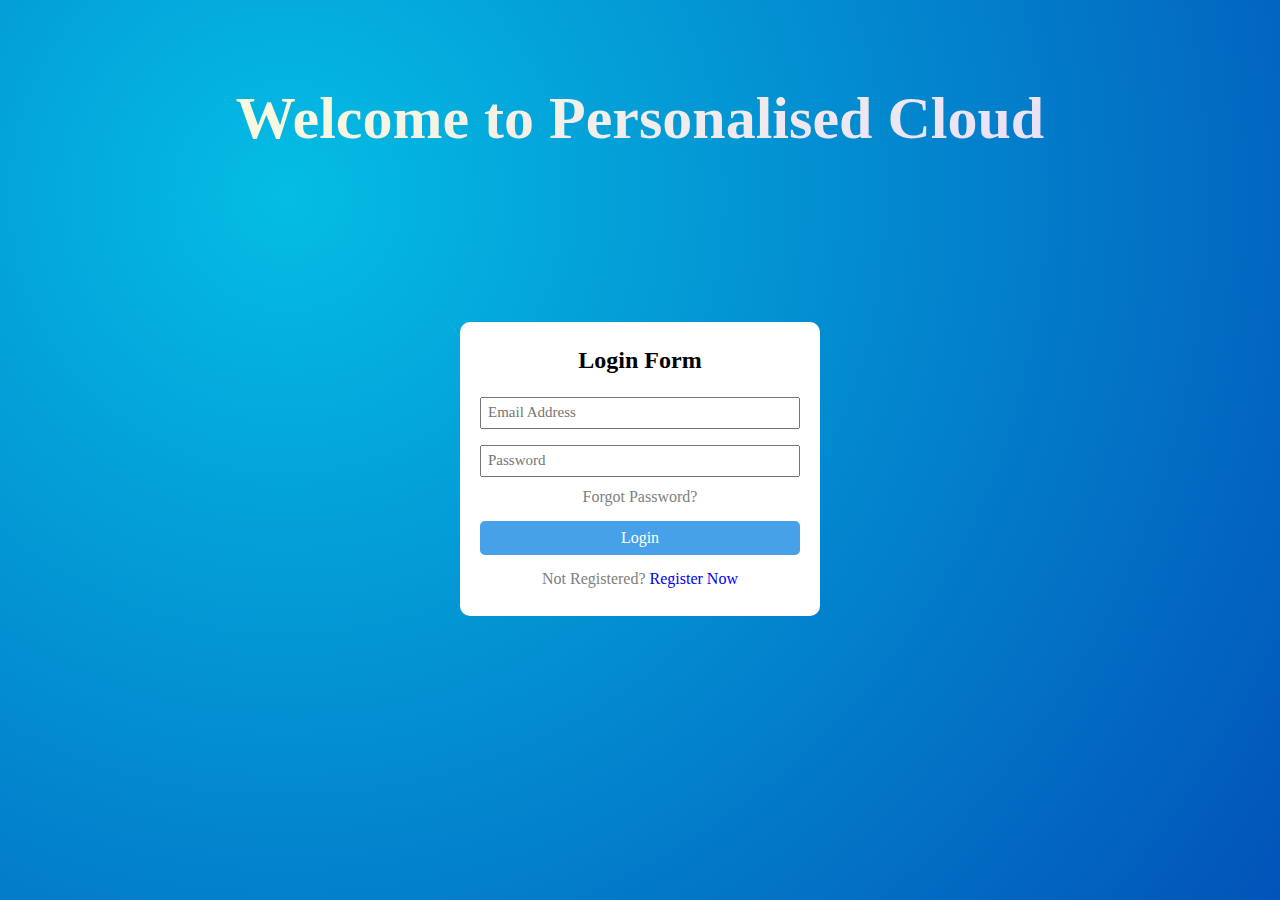
==== index.html @ 00a2ab07 "Add files via upload" ====
<!DOCTYPE html>
<html lang="en">
<head>
    <meta charset="UTF-8">
    <meta http-equiv="X-UA-Compatible" content="IE=edge">
    <meta name="viewport" content="width=device-width, initial-scale=1.0">
    <link rel="stylesheet" href="./style.css">
    <title>Personalised Cloud</title>
</head>
<body>
    <header>
        <h1>Welcome to Personalised Cloud</h1>
    </header>
    <div class="container">
        <form action="">
            <h2>Login Form</h2>
            <input type="email" placeholder="Email Address" required />
            <input type="password" placeholder="Password" required />
            <p>Forgot Password?</p>
           <a href="../Upload Page/Upload.html"><button>Login</button></a>
        </form>
        <p class="not-member">
            Not Registered? 
            <a href="./Registration form/form.html">Register Now</a>
        </p>
    </div>
    
</body>
</html>
---- style.css ----
* {
    padding: 0;
    margin: 0;
    box-sizing: border-box;
    font-family: 'Segoe UI';
    text-decoration: none;
}

body {
    width: 100%;
    height: 100vh;
    border-color: #4158d0;
    background-image: radial-gradient( circle farthest-corner at 22.4% 21.7%, rgba(4,189,228,1) 0%, rgba(2,83,185,1) 100.2% );;
    display: grid;
    place-items: center;
}

h2 {
    padding: 0 0 15px 0;
}

.container {
    background-color: white;
    width: 360px;
    text-align: center;
    padding: 25px 20px;
    border-radius: 10px;
    margin-bottom: 200px;
}

.container:hover {
    transition: 0.3s;
    box-shadow: 5px 5px 50px rgba(128, 128, 128, .98);
}

input {
    width: 100%;
    padding: 6px;
    margin: 8px 0px;
    outline: none;
}

input::placeholder {
    font-size: 15px;
}

button {
    width: 100%;
    padding: 8px 0;
    margin: 12px 0;
    background-color: #47a1e9;
    color: white;
    outline: none;
    border: none;
    border-radius: 5px;
    font-size: 16px;
}

button:hover {
    background-color: #298bdb;
}

button:active {
    outline: 5px solid rgba(85, 92, 99, 0.445);
}

p {
    text-align: center;
    padding: 0 5px;
    color: grey;
    margin: 3px 0;
}

header h1 {
    width: 100%;
    font-size: 60px;
    text-align: center;
    font-weight: 600;
    background-image: linear-gradient(-20deg, #e9defa 0%, #fbfcdb 100%);

    color: transparent;
    background-clip: text;
    -webkit-background-clip: text;
}
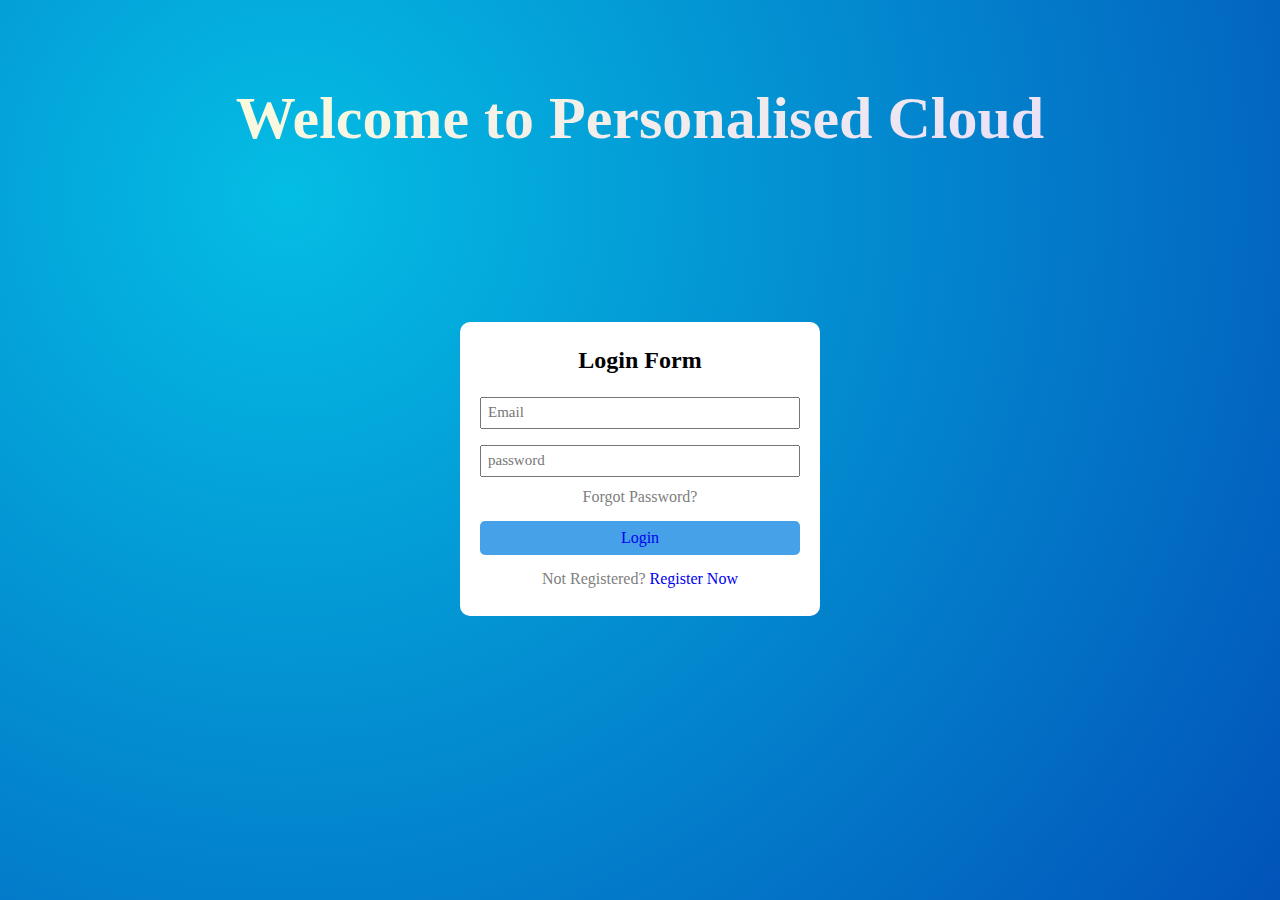
==== commit eafd7e15: "Update index.html" ====
--- a/index.html
+++ b/index.html
@@ -12,12 +12,12 @@
         <h1>Welcome to Personalised Cloud</h1>
     </header>
     <div class="container">
-        <form action="">
+        <form method="post">
             <h2>Login Form</h2>
-            <input type="email" placeholder="Email Address" required />
-            <input type="password" placeholder="Password" required />
+            <input type="email" placeholder="Email" name="email" id="email" required />
+            <input type="Password" placeholder="password" name="password" id="password" required />
             <p>Forgot Password?</p>
-           <a href="../Upload Page/Upload.html"><button>Login</button></a>
+           <button type="submit" value="login"><a href="./Upload Page/Upload.html" id="login">Login</a></button>
         </form>
         <p class="not-member">
             Not Registered? 
@@ -26,4 +26,4 @@
     </div>
     
 </body>
-</html>+</html>
